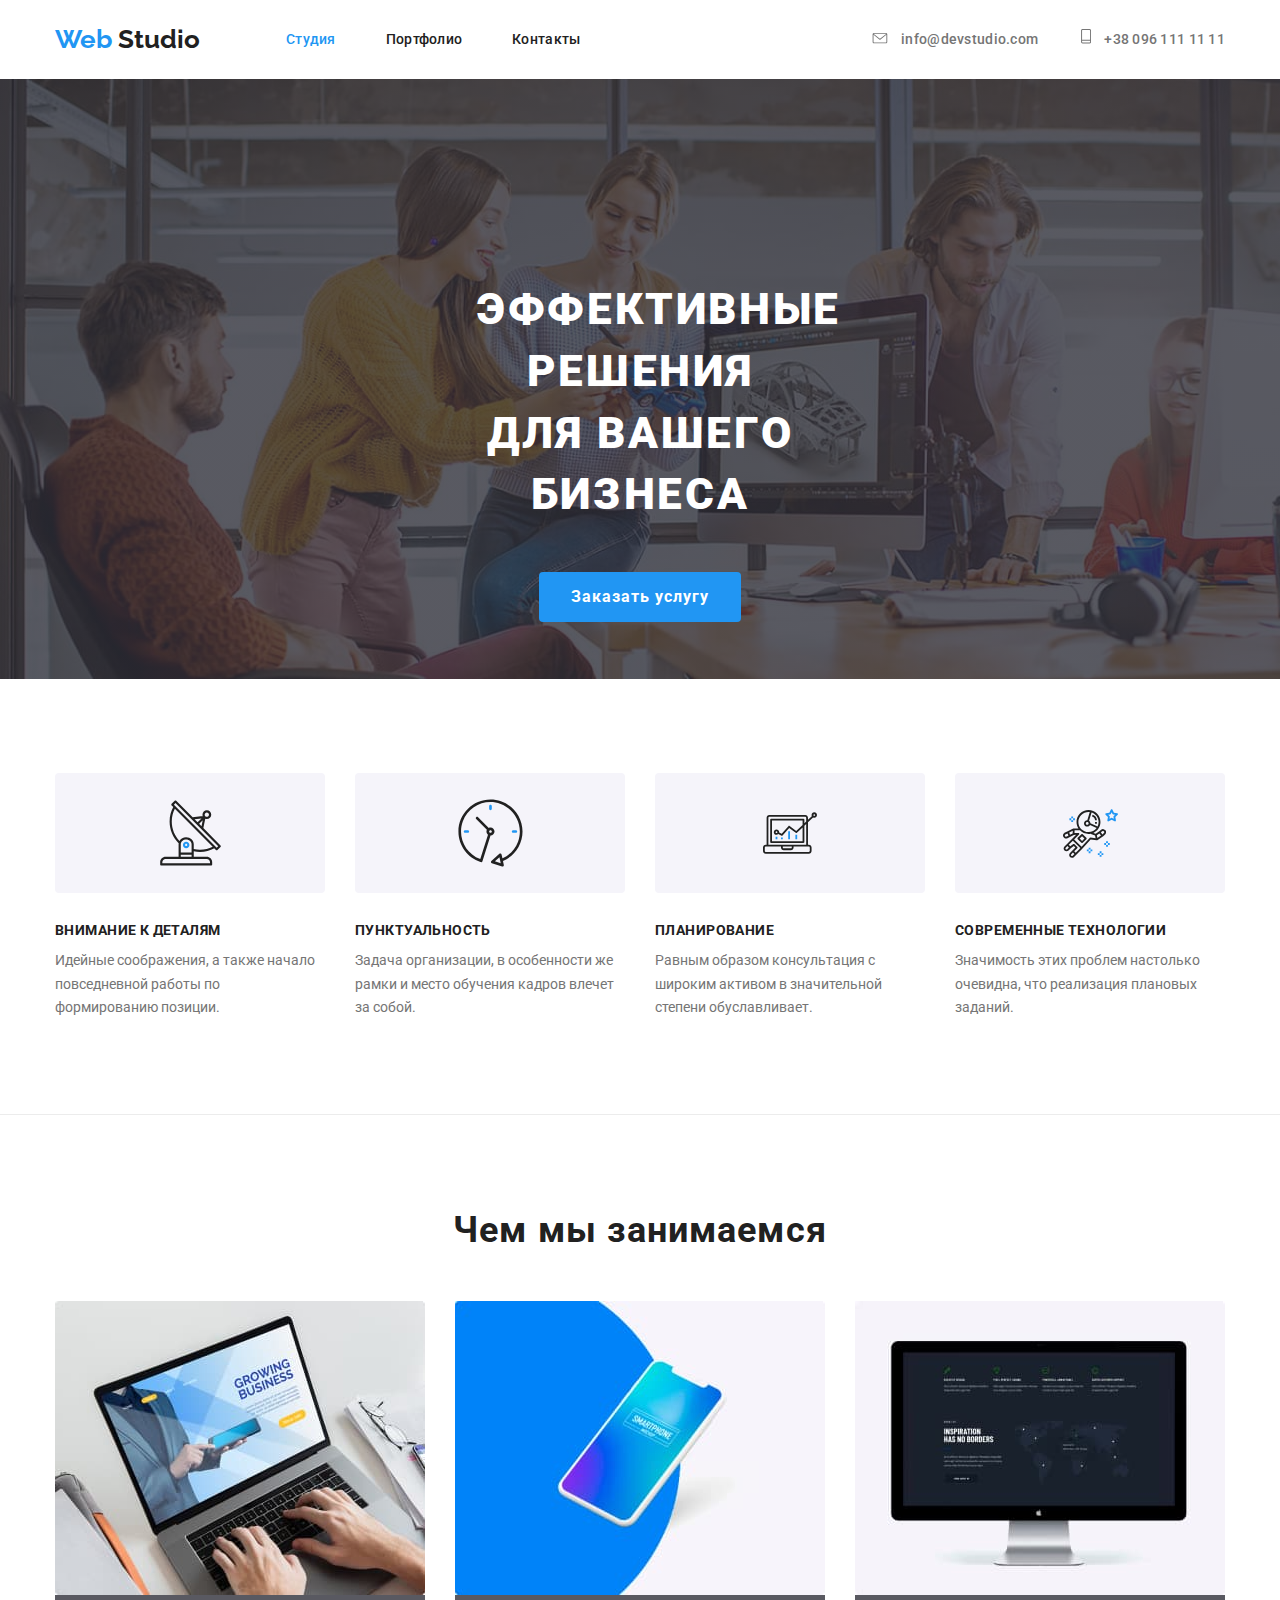
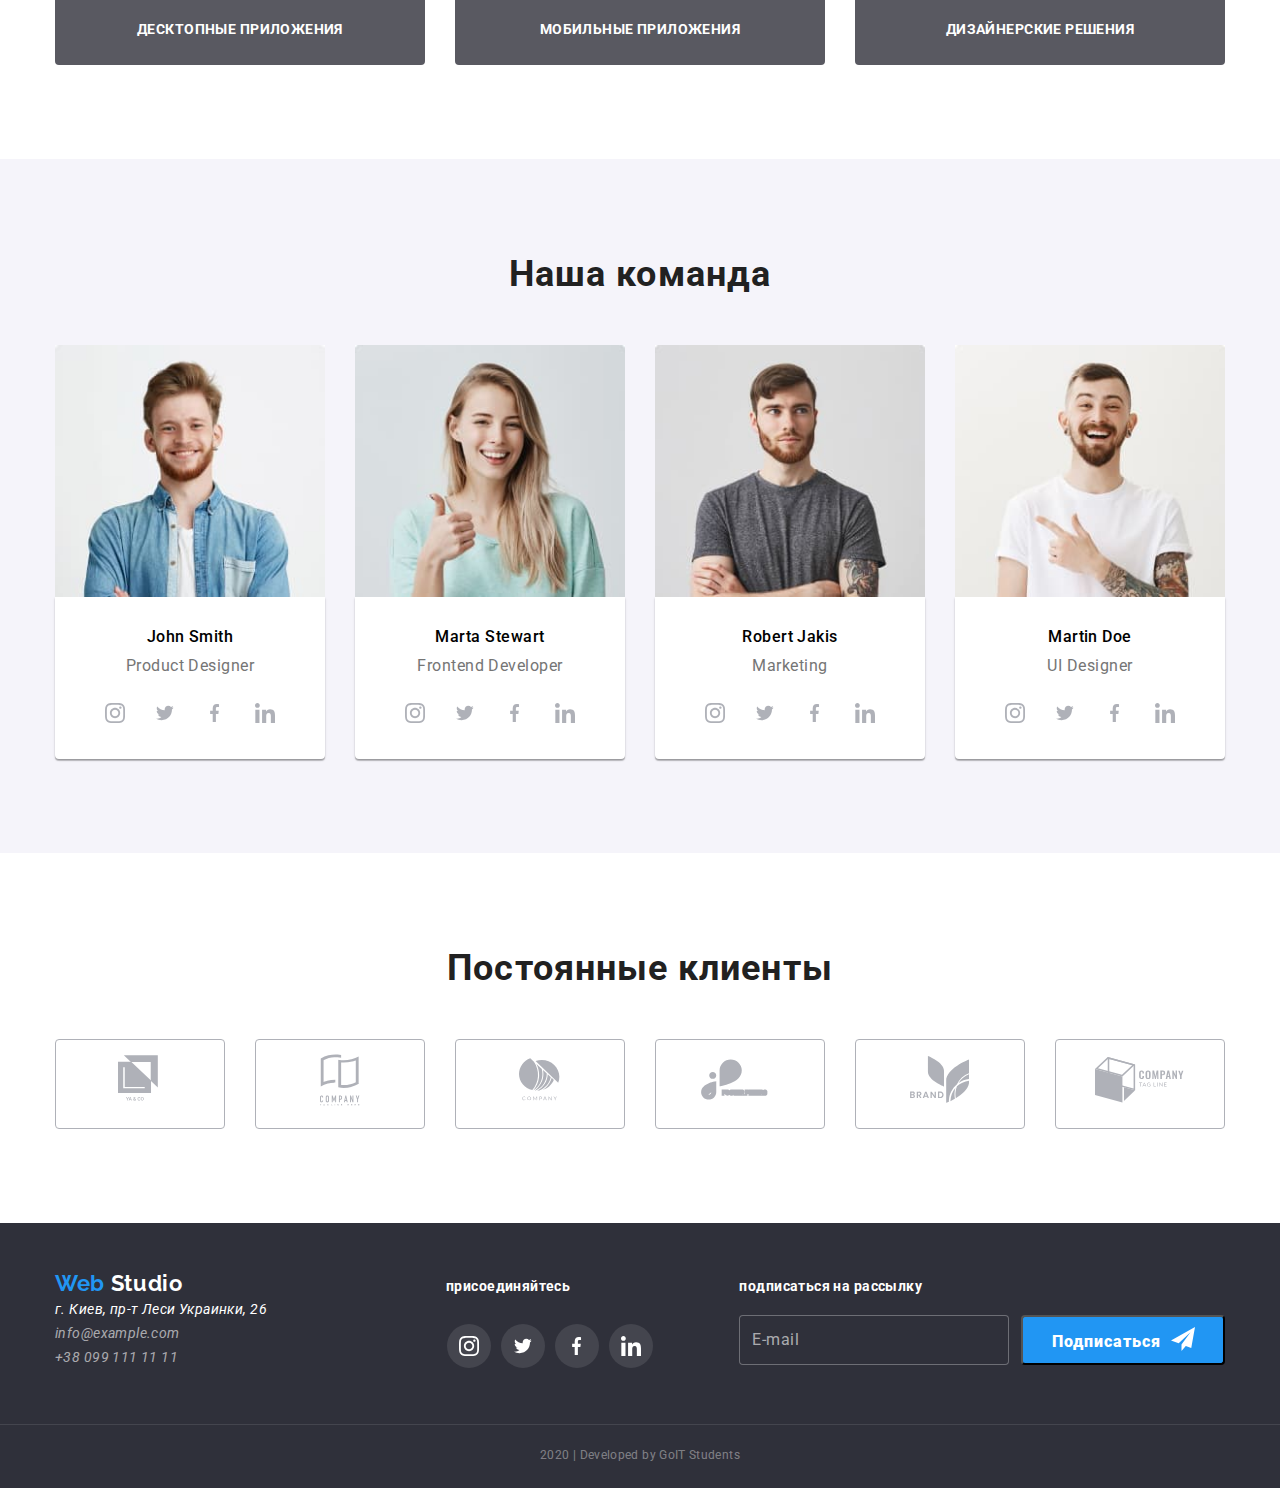
==== index.html @ e32086c5 "add-aria-lebel" ====
<!DOCTYPE html>
<html lang="ru">
  <head>
    <meta charset="UTF-8" />
    <meta name="viewport" content="width=device-width, initial-scale=1.0" />
    <title>Document</title>
    <link
      href="https://fonts.googleapis.com/css2?family=Raleway:wght@700&family=Roboto:wght@400;500;700;900&display=swap"
      rel="stylesheet"
    />
    <link
      rel="stylesheet"
      href="https://cdnjs.cloudflare.com/ajax/libs/modern-normalize/0.6.0/modern-normalize.min.css"
    />

    <link rel="stylesheet" href="./css/styles.css" />
  </head>

  <body>
    <header class="page-header">
      <div class="container header">
        <a class="logo" href="">Web <span class="top-studio">Studio</span></a>
        <nav>
          <ul class="site-nav">
            <li class="list item">
              <a class="link current" href="./index.html">Студия</a>
            </li>
            <li class="list item">
              <a class="link" href="./portfolio.html">Портфолио</a>
            </li>
            <li class="list item"><a class="link" href="">Контакты</a></li>
          </ul>
        </nav>

        <ul class="contact">
          <li class="list post">
            <svg class="icon-post color" aria-label="почта">
              <use href="./images/sprite.svg#icon-envelope"></use>
            </svg>
            <a class="link" href="mailto:info@devstudio.com"
              >info@devstudio.com</a
            >
          </li>
          <li class="list phone">
            <svg class="icon-phone color" aria-label="телефон">
              <use href="./images/sprite.svg#icon-phone"></use>
            </svg>
            <a class="link" href="tel:+380961111111">+38 096 111 11 11</a>
          </li>
        </ul>
      </div>
    </header>

    <main>
      <section class="hero">
        <div class="hero-box">
          <div class="content">
            <h1 class="hero-title">
              эффективные решения<br />
              для вашего бизнеса
            </h1>
            <a class="hero-link" href="">Заказать услугу</a>
          </div>
        </div>
      </section>

      <section class="section-detail">
        <div class="container">
          <ul class="detail">
            <li class="list item">
              <div class="box-detail">
                <svg class="icon-antena">
                  <use href="./images/sprite.svg#icon-antena"></use>
                </svg>
              </div>
              <h3 class="section-title">Внимание к деталям</h3>
              <p class="section-text">
                Идейные соображения, а также начало повседневной работы по
                формированию позиции.
              </p>
            </li>

            <li class="list item">
              <div class="box-detail">
                <svg class="icon-clock">
                  <use href="./images/sprite.svg#icon-clock"></use>
                </svg>
              </div>
              <h3 class="section-title">Пунктуальность</h3>
              <p class="section-text">
                Задача организации, в особенности же рамки и место обучения
                кадров влечет за собой.
              </p>
            </li>

            <li class="list item">
              <div class="box-detail">
                <svg class="icon-diagram">
                  <use href="./images/sprite.svg#icon-diagram"></use>
                </svg>
              </div>
              <h3 class="section-title">Планирование</h3>
              <p class="section-text">
                Равным образом консультация с широким активом в значительной
                степени обуславливает.
              </p>
            </li>

            <li class="list item">
              <div class="box-detail">
                <svg class="icon-astronaut">
                  <use href="./images/sprite.svg#icon-astronaut"></use>
                </svg>
              </div>
              <h3 class="section-title">Современные технологии</h3>
              <p class="section-text">
                Значимость этих проблем настолько очевидна, что реализация
                плановых заданий.
              </p>
            </li>
          </ul>
        </div>
      </section>

      <section class="section-work">
        <div class="container">
          <h2 class="section-title">Чем мы занимаемся</h2>
          <ul class="work">
            <li class="list item">
              <img src="./images/netbook.jpg" alt="ноутбук" width="370" />
              <a class="link" href=""> Десктопные приложения</a>
            </li>
            <li class="list item">
              <img src="./images/box.jpg" alt="смартфон" width="370" />
              <a class="link" href="">Мобильные приложения</a>
            </li>
            <li class="list item">
              <img src="./images/monitor.jpg" alt="монитор" width="370" />
              <a class="link" href="">Дизайнерские решения</a>
            </li>
          </ul>
        </div>
      </section>

      <section class="section-team">
        <div class="container">
          <h2 class="section-title">Наша команда</h2>
          <ul class="team">
            <li class="list item-name">
              <img src="./images/John.jpg" alt="john smith" width="270" />
              <div class="content">
                <h3 class="section-title-name">John Smith</h3>
                <p class="section-text">Product Designer</p>
                <ul class="team-social">
                  <li class="list">
                    <a class="link" href="">
                      <svg class="icon-instagram color" aria-label="инстаграм">
                        <use href="./images/sprite.svg#icon-instagram"></use>
                      </svg>
                    </a>
                  </li>
                  <li class="list">
                    <a class="link" href="">
                      <svg class="icon-twitter color" aria-label="твитер">
                        <use href="./images/sprite.svg#icon-twitter"></use>
                      </svg>
                    </a>
                  </li>
                  <li class="list">
                    <a class="link" href="">
                      <svg class="icon-facebook color" aria-label="фейсбук">
                        <use href="./images/sprite.svg#icon-facebook"></use>
                      </svg>
                    </a>
                  </li>
                  <li class="list">
                    <a class="link" href="">
                      <svg class="icon-linkedin color" aria-label="линкедин">
                        <use href="./images/sprite.svg#icon-linkedin"></use>
                      </svg>
                    </a>
                  </li>
                </ul>
              </div>
            </li>

            <li class="list item-name">
              <img src="./images/Marta.jpg" alt="Marta Stewart" width="270" />
              <div class="content">
                <h3 class="section-title-name">Marta Stewart</h3>
                <p class="section-text">Frontend Developer</p>
                <ul class="team-social">
                  <li class="list item">
                    <a class="link" href="">
                      <svg class="icon-instagram color" aria-label="инстаграм">
                        <use href="./images/sprite.svg#icon-instagram"></use>
                      </svg>
                    </a>
                  </li>
                  <li class="list item">
                    <a class="link" href="">
                      <svg class="icon-twitter color" aria-label="твитер">
                        <use href="./images/sprite.svg#icon-twitter"></use>
                      </svg>
                    </a>
                  </li>
                  <li class="list item">
                    <a class="link" href="">
                      <svg class="icon-facebook color" aria-label="фейсбук">
                        <use href="./images/sprite.svg#icon-facebook"></use>
                      </svg>
                    </a>
                  </li>
                  <li class="list item">
                    <a class="link" href="">
                      <svg class="icon-linkedin color" aria-label="линкедин">
                        <use href="./images/sprite.svg#icon-linkedin"></use>
                      </svg>
                    </a>
                  </li>
                </ul>
              </div>
            </li>

            <li class="list item-name">
              <img src="./images/Robert.jpg" alt="Robert Jakis" width="270" />
              <div class="content">
                <h3 class="section-title-name">Robert Jakis</h3>
                <p class="section-text">Marketing</p>
                <ul class="team-social">
                  <li class="list">
                    <a class="link" href="">
                      <svg class="icon-instagram color" aria-label="инстаграм">
                        <use href="./images/sprite.svg#icon-instagram"></use>
                      </svg>
                    </a>
                  </li>
                  <li class="list">
                    <a class="link" href="">
                      <svg class="icon-twitter color" aria-label="твитер">
                        <use href="./images/sprite.svg#icon-twitter"></use>
                      </svg>
                    </a>
                  </li>
                  <li class="list">
                    <a class="link" href="">
                      <svg class="icon-facebook color" aria-label="фейсбук">
                        <use href="./images/sprite.svg#icon-facebook"></use>
                      </svg>
                    </a>
                  </li>
                  <li class="list">
                    <a class="link" href="">
                      <svg class="icon-linkedin color" aria-label="линкедин">
                        <use href="./images/sprite.svg#icon-linkedin"></use>
                      </svg>
                    </a>
                  </li>
                </ul>
              </div>
            </li>

            <li class="list item-name">
              <img src="./images/Martin.jpg" alt="Martin Doe" width="270" />
              <div class="content">
                <h3 class="section-title-name">Martin Doe</h3>
                <p class="section-text">UI Designer</p>
                <ul class="team-social">
                  <li class="list">
                    <a class="link" href="">
                      <svg class="icon-instagram color" aria-label="инстаграм">
                        <use href="./images/sprite.svg#icon-instagram"></use>
                      </svg>
                    </a>
                  </li>
                  <li class="list">
                    <a class="link" href="">
                      <svg class="icon-twitter color" aria-label="твитер">
                        <use href="./images/sprite.svg#icon-twitter"></use>
                      </svg>
                    </a>
                  </li>
                  <li class="list">
                    <a class="link" href="">
                      <svg class="icon-facebook color" aria-label="фейсбук">
                        <use href="./images/sprite.svg#icon-facebook"></use>
                      </svg>
                    </a>
                  </li>
                  <li class="list">
                    <a class="link" href="">
                      <svg class="icon-linkedin color" aria-label="линкедин">
                        <use href="./images/sprite.svg#icon-linkedin"></use>
                      </svg>
                    </a>
                  </li>
                </ul>
              </div>
            </li>
          </ul>
        </div>
      </section>

      <section class="section-customers">
        <div class="container">
          <h2 class="section-title">Постоянные клиенты</h2>
          <ul class="customers">
            <li class="list element">
              <a class="logotype" href="">
                <svg class="icon-logo-1 color">
                  <use href="./images/sprite.svg#icon-logo-1"></use>
                </svg>
              </a>
            </li>

            <li class="list element">
              <a class="logotype" href="">
                <svg class="icon-logo-2 color">
                  <use href="./images/sprite.svg#icon-logo-2"></use>
                </svg>
              </a>
            </li>

            <li class="list element">
              <a class="logotype" href="">
                <svg class="icon-logo-3 color">
                  <use href="./images/sprite.svg#icon-logo-3"></use>
                </svg>
              </a>
            </li>
            <li class="list element">
              <a class="logotype" href="">
                <svg class="icon-logo-4 color">
                  <use href="./images/sprite.svg#icon-logo-4"></use>
                </svg>
              </a>
            </li>
            <li class="list element">
              <a class="logotype" href="">
                <svg class="icon-logo-5 color">
                  <use href="./images/sprite.svg#icon-logo-5"></use>
                </svg>
              </a>
            </li>
            <li class="list element">
              <a class="logotype" href="">
                <svg class="icon-logo-6 color">
                  <use href="./images/sprite.svg#icon-logo-6"></use>
                </svg>
              </a>
            </li>
          </ul>
        </div>
      </section>
    </main>

    <footer class="page-footer">
      <div class="container foot">
        <div class="box left">
          <a class="logo" href=""
            >Web <span class="bottom-studio">Studio</span></a
          >
          <address class="home">
            г. Киев, пр-т Леси Украинки, 26 <br />
            <a class="link" href="mailto:info@devstudio.com"
              >info@example.com</a
            >
            <br />
            <a class="link" href="tel:+380961111111">+38 099 111 11 11</a>
          </address>
        </div>

        <div class="box center">
          <b class="text">присоединяйтесь</b>
          <ul class="foot-seti">
            <li class="list">
              <a class="link" href="">
                <svg class="icon-instagram" aria-label="инстаграм">
                  <use href="./images/sprite.svg#icon-instagram"></use>
                </svg>
              </a>
            </li>
            <li class="list">
              <a class="link" href="">
                <svg class="icon-twitter" aria-label="твитер">
                  <use href="./images/sprite.svg#icon-twitter"></use>
                </svg>
              </a>
            </li>
            <li class="list">
              <a class="link" href="">
                <svg class="icon-facebook" aria-label="фейсбук">
                  <use href="./images/sprite.svg#icon-facebook"></use>
                </svg>
              </a>
            </li>
            <li class="list">
              <a class="link" href="">
                <svg class="icon-linkedin" aria-label="линкедин">
                  <use href="./images/sprite.svg#icon-linkedin"></use>
                </svg>
              </a>
            </li>
          </ul>
        </div>

        <div class="box right">
          <b class="text">подписаться на рассылку</b>
          <ul class="registr">
            <li class="list element">
              <button class="button-primary item" type="button">E-mail</button>
            </li>
            <li class="list element">
              <button class="button-secondary item" type="button">
                Подписаться
                <svg class="icon-iconsend" aria-label="сообщение">
                  <use href="./images/sprite.svg#icon-iconsend"></use>
                </svg>
              </button>
            </li>
          </ul>
        </div>
      </div>
      <p class="copyright">2020 | Developed by GoIT Students</p>
    </footer>
  </body>
</html>
---- css/styles.css ----
:root {
  --primary-text-coor: #757575;
  --title-text-color: #212121;
  --acent-color: #2196f3;
  --background-first: #ffffff;
  --background-second: #f5f4fa;
  --primary-white-color: #fff;
  --primary-footer-color: #2f303a;
  --primary-social-color: #afb1b8;
}

body {
  font-family: "Roboto", sans-serif;
  font-size: 14px;
  line-height: 1.7;
  background-color: var(--background-first);
}

h1,
h2,
h3,
h4,
h5,
h6,
p {
  margin-top: 0;
  margin-bottom: 0;
}

ul {
  margin-top: 0;
  margin-bottom: 0;
}

.list {
  padding: 0;
  margin: 0;
  list-style: none;
}

.link {
  margin: 0;
  text-decoration: none;
}

img {
  display: block;
  max-width: 100%;
  height: auto;
}

.container {
  width: 1200px;
  padding-left: 15px;
  padding-right: 15px;
  margin-left: auto;
  margin-right: auto;
}

.visually-hidden {
  position: absolute;
  width: 1px;
  height: 1px;
  margin: -1px;
  border: 0;
  padding: 0;
  clip: rect(0 0 0 0);
  overflow: hidden;
}

/* цвета для title и text */

.section-title {
  color: var(--title-text-color);
}

.section-text {
  color: var(--primary-text-coor);
}

/* оформление header */

.header {
  display: flex;
  align-items: center;
}

/* лого */

.page-header {
  background-color: var(--primary-white-color);
}
.logo {
  color: var(--acent-color);
}

.top-studio {
  color: var(--title-text-color);
}

.bottom-studio {
  color: var(--primary-white-color);
}

.logo,
.top-studio {
  font-family: "Raleway", sans-serif;
  font-weight: 700;
  font-size: 26px;
  line-height: 1.2;
  text-decoration: none;
}

/* навигация header  */

.site-nav {
  display: flex;
  margin-left: 86px;
  padding-left: 0;
}

.site-nav .item + .item {
  margin-left: 50px;
}

.site-nav .link {
  display: block;
  padding-top: 32px;
  padding-bottom: 32px;

  font-weight: 500;
  font-size: 14px;
  line-height: 1.1;
  letter-spacing: 0.02em;
  color: var(--title-text-color);
}

.site-nav .link:hover,
.site-nav .link:focus {
  color: var(--acent-color);
}

.site-nav .link.current {
  color: var(--acent-color);
}

/* контакты header */

.page-header .contact {
  display: inline-flex;
  margin-left: auto;
  padding-left: 0;
}

.contact .list + .list {
  margin-left: 30px;
}

.contact .list::before {
  content: "";
  display: inline-block;
  margin-right: 10px;
  background-repeat: no-repeat;
  background-size: contain;
}

.contact .color {
  fill: #757575;
}

.contact .color:hover,
.contact .color:focus {
  fill: var(--acent-color);
}

.icon-post {
  width: 16px;
  height: 11px;
  margin-right: 10px;
}

.icon-phone {
  width: 10px;
  height: 15px;
  margin-right: 10px;
}

.contact .link {
  font-weight: 500;
  font-size: 14px;
  line-height: 1.1;
  letter-spacing: 0.02em;
  color: var(--primary-text-coor);
}

.page-header .contact .link:hover,
.page-header .contact .link:focus {
  color: var(--acent-color);
}

/* СТУДИЯ */

/*  HERO  */
.hero {
  text-align: center;
}

.hero-box {
  display: block;
  max-width: 1600px;
  height: 600px;
  margin-left: auto;
  margin-right: auto;
  background-color: #474858;
  background-image: linear-gradient(
      rgba(47, 48, 58, 0.8),
      rgba(47, 48, 58, 0.8)
    ),
    url(../images/Hero.jpg);
}

.hero-box > .content {
  padding-top: 200px;
  padding-right: 477px;
  padding-bottom: 200px;
  padding-left: 477px;
}

.hero .hero-title {
  margin-bottom: 46px;

  font-weight: 900;
  font-size: 44px;
  line-height: 1.4;
  text-align: center;
  letter-spacing: 0.06em;
  text-transform: uppercase;
  color: var(--primary-white-color);
}

.hero .hero-link {
  display: inline-block;
  padding: 10px 32px;

  font-weight: 700;
  font-size: 16px;
  line-height: 1.9;
  letter-spacing: 0.06em;
  text-decoration: none;
  border-radius: 4px;

  color: var(--primary-white-color);
  background-color: var(--acent-color);
}

/* секция детали */

.section-detail {
  padding-top: 94px;
  padding-bottom: 94px;
  background-color: var(--background-first);
}

.detail {
  display: flex;
  padding-left: 0;
  align-items: center;
}

.detail > .item {
  display: block;
  width: calc((100% - 90px) / 4);
}

.detail .item + .item {
  margin-left: 30px;
}

.box-detail {
  display: flex;
  align-items: center;
  justify-content: center;
  margin-bottom: 30px;
  height: 120px;
  background-color: var(--background-second);
  border-radius: 4px;
}

.icon-antena {
  width: 65px;
  height: 70px;
}

.icon-clock {
  width: 67px;
  height: 70px;
}

.icon-diagram {
  width: 70px;
  height: 54px;
}

.icon-astronaut {
  width: 55px;
  height: 61px;
}

.section-detail .section-title {
  margin-top: 0;
  margin-bottom: 10px;

  font-weight: 700;
  font-size: 14px;
  line-height: 1.1;
  letter-spacing: 0.03em;
  text-transform: uppercase;
}

/* секция чем мы занимаемся */

.section-work {
  padding-top: 94px;
  padding-bottom: 94px;
  background-color: var(--background-first);
  border-top: 1px solid #ececec;
}

.section-work .section-title {
  margin-bottom: 50px;

  font-weight: 700;
  font-size: 36px;
  line-height: 1.17;
  text-align: center;
  letter-spacing: 0.03em;
}

.work {
  display: flex;
  padding-left: 0;
}

.work > .item {
  width: calc((100% - 60px) / 3);
}

.work .item + .item {
  margin-left: 30px;
}

.section-work .link {
  display: block;
  padding-top: 27px;
  padding-bottom: 27px;

  font-weight: 700;
  font-size: 14px;
  line-height: 1.1;
  text-align: center;
  letter-spacing: 0.03em;
  text-transform: uppercase;
  background-color: rgba(47, 48, 58, 0.8);
  border-bottom-right-radius: 4px;
  border-bottom-left-radius: 4px;
  color: var(--primary-white-color);
}

/* секция наша команда */

.section-team {
  padding-top: 94px;
  padding-bottom: 94px;
  background-color: var(--background-second);
}

.section-team .section-title {
  margin-bottom: 50px;

  font-weight: 700;
  font-size: 36px;
  line-height: 1.17;
  text-align: center;
  letter-spacing: 0.03em;
}

.team {
  display: flex;
  padding-left: 0;
}

.team .item-name {
  display: block;
  width: calc((100% - 90px) / 4);
}

.item-name + .item-name {
  margin-left: 30px;
}

.item-name .content {
  padding-top: 30px;
  padding-right: 32px;
  padding-bottom: 24px;
  padding-left: 32px;
  border-bottom-right-radius: 4px;
  border-bottom-left-radius: 4px;

  background-color: var(--background-first);
  box-shadow: 0px 2px 1px rgba(0, 0, 0, 0.2), 0px 1px 1px rgba(0, 0, 0, 0.14),
    0px 1px 3px rgba(0, 0, 0, 0.12);
}

.section-team .section-title-name {
  margin-bottom: 10px;

  font-weight: 500;
  font-size: 16px;
  line-height: 1.2;
  text-align: center;
  letter-spacing: 0.03em;
}

.section-team .section-text {
  margin-bottom: 15px;

  font-size: 16px;
  line-height: 1.19;
  text-align: center;
  letter-spacing: 0.03em;
}
/* соцсети */

.team-social {
  display: flex;
  justify-content: space-evenly;
  padding-left: 0;
}

.team-social .color {
  fill: var(--primary-social-color);
}

.team .link {
  display: flex;
  justify-content: center;
  align-items: center;
  width: 44px;
  height: 44px;
  border-radius: 50%;
  color: var(--primary-social-color);
}

.team-social .color:hover,
.team-social .color:focus {
  fill: var(--background-first);
}

.team-social .link:hover,
.team-social .link:focus {
  background-color: var(--acent-color);
}

/* секция постоянные клиенты */

.section-customers {
  padding-top: 94px;
  padding-bottom: 94px;
}

.section-customers .section-title {
  margin-bottom: 50px;

  font-weight: 700;
  font-size: 36px;
  line-height: 1.17;
  text-align: center;
  letter-spacing: 0.03em;
}

.customers {
  display: flex;
  padding-left: 0;
}

.customers > .element {
  width: calc((100% - 150px) / 6);
  display: flex;
  height: 90px;
  justify-content: center;
  align-items: center;
  border: 1px solid #afb1b8;
  border-radius: 4px;
}

.customers > .element:hover,
.customers > .element:focus {
  border: 1px solid var(--acent-color);
}

.customers .element + .element {
  margin-left: 30px;
}

.logotype {
  display: block;
}

.logotype .color {
  fill: #afb1b8;
}

.logotype .color:hover,
.logotype .color:focus {
  fill: var(--acent-color);
}

.icon-logo-1 {
  width: 44px;
  height: 49px;
  fill: #afb1b8;
}

.icon-logo-2 {
  width: 40px;
  height: 52px;
}

.icon-logo-3 {
  width: 41px;
  height: 43px;
}

.icon-logo-4 {
  width: 80px;
  height: 42px;
}

.icon-logo-5 {
  width: 59px;
  height: 47px;
}

.icon-logo-6 {
  width: 89px;
  height: 46px;
}

/* -----  футер  ------ */

/*  футер  логотип */

footer {
  background-color: var(--primary-footer-color);
}

.foot {
  display: flex;
}

.foot .left {
  margin-right: 179px;
  padding-top: 48px;
}

.foot .center {
  padding-top: 56px;
  padding-bottom: 56px;
}

.foot .right {
  margin-left: auto;
  padding-top: 56px;
}

.page-footer .logo {
  margin-bottom: 10px;

  font-weight: 700;
  font-size: 22px;
  line-height: 1.18;
  letter-spacing: 0.03em;
}

.page-footer .home {
  font-size: 14px;
  line-height: 1.7;
  letter-spacing: 0.03em;
  color: var(--primary-white-color);
}

.page-footer .link {
  margin-top: 9px;

  font-size: 14px;
  line-height: 1.7;
  letter-spacing: 0.03em;
  color: rgba(255, 255, 255, 0.6);
}

.page-footer .text {
  display: block;
  margin-bottom: 21px;

  font-weight: 700;
  font-size: 14px;
  line-height: 1.1;
  letter-spacing: 0.03em;
  color: var(--primary-white-color);
}

/*     футер соцсети  */

.box .foot-seti {
  width: 207px;
}

.foot-seti {
  display: flex;
  justify-content: center;
  align-items: center;
  padding-left: 0;
}

.foot-seti .list + .list {
  display: block;
  margin-left: 10px;
}

.foot-seti > .list {
  display: flex;
}

.foot-seti .link {
  display: flex;
  justify-content: center;
  align-items: center;
  width: 44px;
  height: 44px;
  border-radius: 50%;
  background-color: rgba(255, 255, 255, 0.1);
}

.foot-seti .link:hover,
.foot-seti .link:focus {
  background-color: var(--acent-color);
}

.icon-instagram {
  width: 20px;
  height: 20px;
  fill: var(--background-first);
}

.icon-twitter {
  width: 20px;
  height: 16px;
  fill: var(--background-first);
}

.icon-facebook {
  width: 10px;
  height: 20px;
  fill: var(--background-first);
}

.icon-linkedin {
  width: 20px;
  height: 20px;
  fill: var(--background-first);
}

.copyright {
  padding-top: 18px;
  padding-bottom: 21px;
  font-size: 12px;
  line-height: 2;
  text-align: center;
  letter-spacing: 0.03em;
  color: rgba(255, 255, 255, 0.4);
  border-top: 1px solid rgba(255, 255, 255, 0.1);
}

/* футер  button  */

.registr {
  display: flex;
  padding-left: 0;
}

.registr .element + .element {
  margin-left: 12px;
}

.button-primary {
  display: flex;
  padding-top: 18px;
  padding-right: 58px;
  padding-bottom: 18px;
  padding-left: 12px;
  border: 1px solid rgba(255, 255, 255, 0.3);
  border-radius: 4px;

  min-width: 270px;
  height: 50px;
  font-size: 16px;
  line-height: 1.9;
  align-items: center;
  letter-spacing: 0.03em;
  color: rgba(255, 255, 255, 0.6);
  background-color: var(--primary-footer-color);
}

.button-secondary {
  display: flex;
  padding-top: 10px;
  padding-right: 28px;
  padding-bottom: 10px;
  padding-left: 29px;
  height: 50px;

  font-weight: 900;
  font-size: 16px;
  line-height: 1.9;
  text-align: center;
  border-radius: 4px;
  letter-spacing: 0.06em;
  color: var(--primary-white-color);
  background-color: var(--acent-color);
}

.icon-iconsend {
  width: 24px;
  height: 24px;
  margin-left: 10px;
  fill: var(--background-first);
}

/*   портфолио  фильтр */

.section-portfolio {
  padding-top: 94px;
  padding-bottom: 94px;
  background-color: var(--background-first);
  border-top: 1px solid #ececec;
}

.filter-work {
  display: flex;
  justify-content: center;
  padding-left: 0;
  margin-bottom: 50px;
}

.filter-work .item + .item {
  margin-left: 8px;
}

.section-portfolio .filter {
  padding: 6px 22px;

  font-weight: 500;
  font-size: 16px;
  line-height: 1.6;
  letter-spacing: 0.03em;
  border-radius: 4px;
  background-color: var(--background-second);
  color: var(--title-text-color);
}

.section-portfolio .filter:hover,
.section-portfolio .filter:focus {
  background-color: var(--acent-color);
  color: var(--primary-white-color);
}

/* портфолио  карточки */

.cart {
  display: flex;
  flex-wrap: wrap;
  padding-left: 0;
}

.cart > .element {
  display: block;
  width: calc((100% - 60px) / 3);
  margin-right: 30px;
  margin-bottom: 30px;
  border-top-left-radius: 5px;
  border-top-right-radius: 5px;
  overflow: hidden;
}

.cart .link {
  display: block;
}

.cart .content {
  padding-top: 20px;
  padding-right: 24px;
  padding-bottom: 20px;
  padding-left: 24px;
  border-bottom: 1px solid #eeeeee;
  border-right: 1px solid #eeeeee;
  border-left: 1px solid #eeeeee;
  border-bottom-left-radius: 5px;
  border-bottom-right-radius: 5px;
}

.cart .element:nth-child(3n) {
  margin-right: 0;
}

.cart .element:nth-last-child(-n + 3) {
  margin-bottom: 0;
}

.section-portfolio .section-title {
  font-weight: 700;
  font-size: 18px;
  line-height: 2;
  letter-spacing: 0.06em;
}

.section-portfolio .section-text {
  font-size: 16px;
  line-height: 1.9;
  letter-spacing: 0.03em;
}

.section-portfolio .text {
  display: none;
  font-size: 18px;
  line-height: 1.6;
  letter-spacing: 0.03em;

  color: var(--primary-white-color);
}
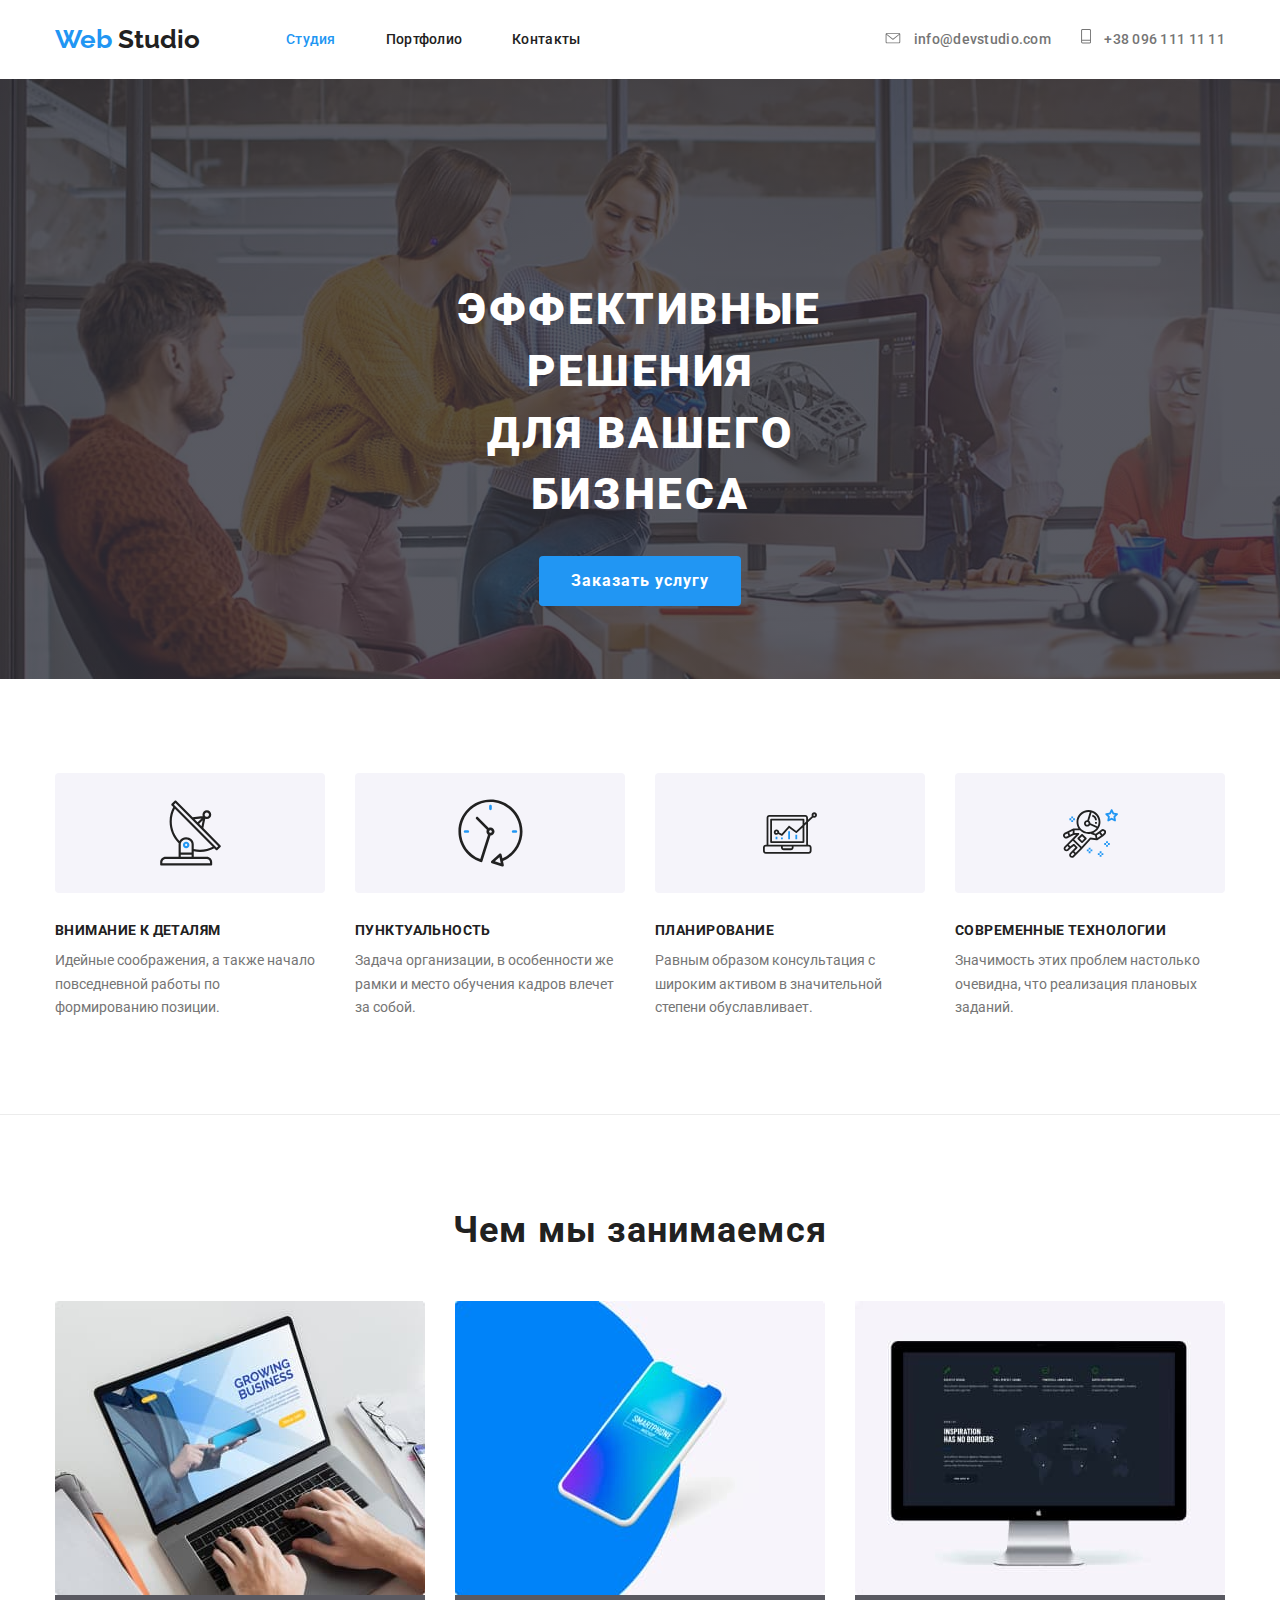
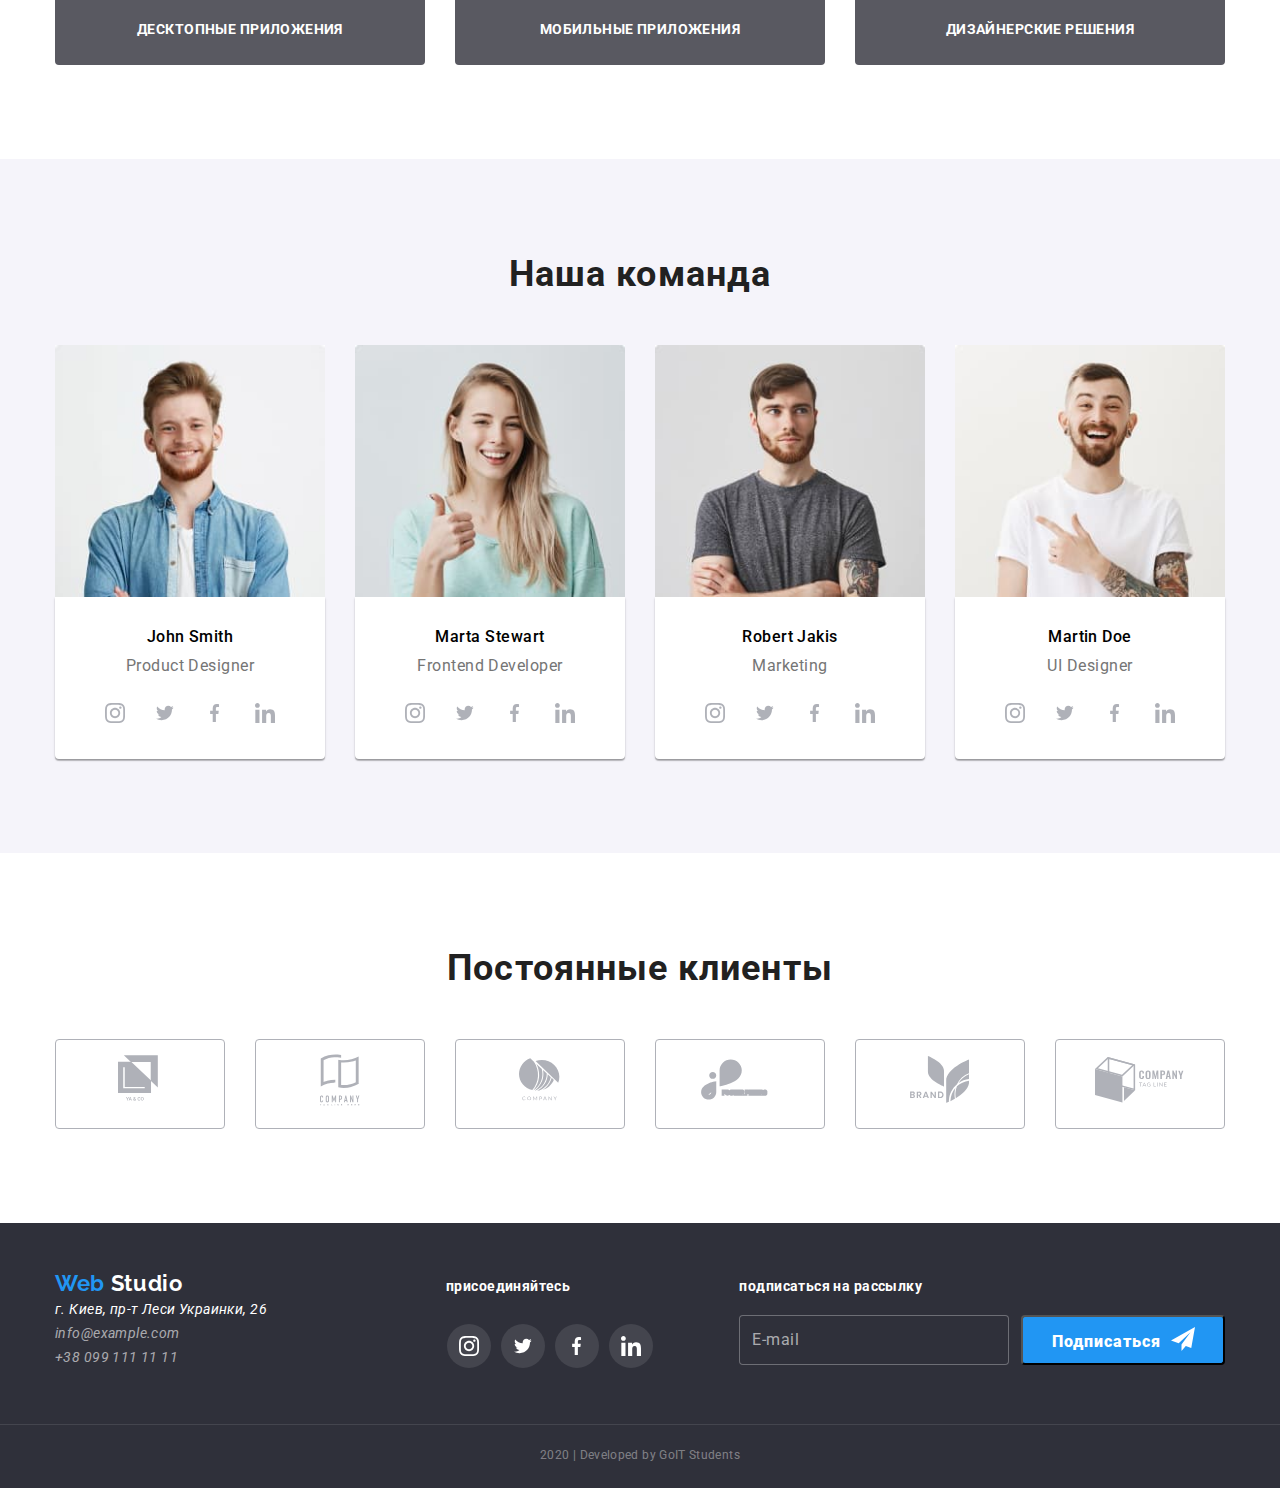
==== commit cbed1e7b: "hero-ok" ====
--- a/index.html
+++ b/index.html
@@ -34,18 +34,20 @@
 
         <ul class="contact">
           <li class="list post">
-            <svg class="icon-post color" aria-label="почта">
-              <use href="./images/sprite.svg#icon-envelope"></use>
-            </svg>
-            <a class="link" href="mailto:info@devstudio.com"
-              >info@devstudio.com</a
+            <a class="link" href="mailto:info@devstudio.com">
+              <svg class="icon-post color" aria-label="почта">
+                <use href="./images/sprite.svg#icon-envelope"></use>
+              </svg>
+              info@devstudio.com</a
             >
           </li>
           <li class="list phone">
-            <svg class="icon-phone color" aria-label="телефон">
-              <use href="./images/sprite.svg#icon-phone"></use>
-            </svg>
-            <a class="link" href="tel:+380961111111">+38 096 111 11 11</a>
+            <a class="link" href="tel:+380961111111">
+              <svg class="icon-phone color" aria-label="телефон">
+                <use href="./images/sprite.svg#icon-phone"></use>
+              </svg>
+              +38 096 111 11 11</a
+            >
           </li>
         </ul>
       </div>
@@ -53,15 +55,11 @@
 
     <main>
       <section class="hero">
-        <div class="hero-box">
-          <div class="content">
-            <h1 class="hero-title">
-              эффективные решения<br />
-              для вашего бизнеса
-            </h1>
-            <a class="hero-link" href="">Заказать услугу</a>
-          </div>
-        </div>
+        <h1 class="hero-title">
+          эффективные решения<br />
+          для вашего бизнеса
+        </h1>
+        <a class="hero-link" href="">Заказать услугу</a>
       </section>
 
       <section class="section-detail">
@@ -69,7 +67,7 @@
           <ul class="detail">
             <li class="list item">
               <div class="box-detail">
-                <svg class="icon-antena">
+                <svg class="icon-antena" aria-label="антена">
                   <use href="./images/sprite.svg#icon-antena"></use>
                 </svg>
               </div>
@@ -82,7 +80,7 @@
 
             <li class="list item">
               <div class="box-detail">
-                <svg class="icon-clock">
+                <svg class="icon-clock" aria-label="часы">
                   <use href="./images/sprite.svg#icon-clock"></use>
                 </svg>
               </div>
@@ -95,7 +93,7 @@
 
             <li class="list item">
               <div class="box-detail">
-                <svg class="icon-diagram">
+                <svg class="icon-diagram" aria-label="диаграмма">
                   <use href="./images/sprite.svg#icon-diagram"></use>
                 </svg>
               </div>
@@ -108,7 +106,7 @@
 
             <li class="list item">
               <div class="box-detail">
-                <svg class="icon-astronaut">
+                <svg class="icon-astronaut" aria-label="астронавт">
                   <use href="./images/sprite.svg#icon-astronaut"></use>
                 </svg>
               </div>
@@ -307,7 +305,7 @@
           <ul class="customers">
             <li class="list element">
               <a class="logotype" href="">
-                <svg class="icon-logo-1 color">
+                <svg class="icon-logo-1 color" aria-label="кампания">
                   <use href="./images/sprite.svg#icon-logo-1"></use>
                 </svg>
               </a>
@@ -315,7 +313,7 @@
 
             <li class="list element">
               <a class="logotype" href="">
-                <svg class="icon-logo-2 color">
+                <svg class="icon-logo-2 color" aria-label="кампания">
                   <use href="./images/sprite.svg#icon-logo-2"></use>
                 </svg>
               </a>
@@ -323,28 +321,28 @@
 
             <li class="list element">
               <a class="logotype" href="">
-                <svg class="icon-logo-3 color">
+                <svg class="icon-logo-3 color" aria-label="кампания">
                   <use href="./images/sprite.svg#icon-logo-3"></use>
                 </svg>
               </a>
             </li>
             <li class="list element">
               <a class="logotype" href="">
-                <svg class="icon-logo-4 color">
+                <svg class="icon-logo-4 color" aria-label="кампания">
                   <use href="./images/sprite.svg#icon-logo-4"></use>
                 </svg>
               </a>
             </li>
             <li class="list element">
               <a class="logotype" href="">
-                <svg class="icon-logo-5 color">
+                <svg class="icon-logo-5 color" aria-label="кампания">
                   <use href="./images/sprite.svg#icon-logo-5"></use>
                 </svg>
               </a>
             </li>
             <li class="list element">
               <a class="logotype" href="">
-                <svg class="icon-logo-6 color">
+                <svg class="icon-logo-6 color" aria-label="кампания">
                   <use href="./images/sprite.svg#icon-logo-6"></use>
                 </svg>
               </a>
--- a/css/styles.css
+++ b/css/styles.css
@@ -156,21 +156,8 @@
   margin-left: 30px;
 }
 
-.contact .list::before {
-  content: "";
-  display: inline-block;
-  margin-right: 10px;
-  background-repeat: no-repeat;
-  background-size: contain;
-}
-
 .contact .color {
   fill: #757575;
-}
-
-.contact .color:hover,
-.contact .color:focus {
-  fill: var(--acent-color);
 }
 
 .icon-post {
@@ -198,14 +185,20 @@
   color: var(--acent-color);
 }
 
+.contact .color:hover,
+.contact .color:focus {
+  fill: var(--acent-color);
+}
+
 /* СТУДИЯ */
 
 /*  HERO  */
 .hero {
-  text-align: center;
-}
-
-.hero-box {
+  padding-top: 200px;
+  padding-right: 452px;
+  padding-bottom: 200px;
+  padding-left: 452px;
+  text-align: center;
   display: block;
   max-width: 1600px;
   height: 600px;
@@ -219,15 +212,8 @@
     url(../images/Hero.jpg);
 }
 
-.hero-box > .content {
-  padding-top: 200px;
-  padding-right: 477px;
-  padding-bottom: 200px;
-  padding-left: 477px;
-}
-
 .hero .hero-title {
-  margin-bottom: 46px;
+  margin-bottom: 30px;
 
   font-weight: 900;
   font-size: 44px;
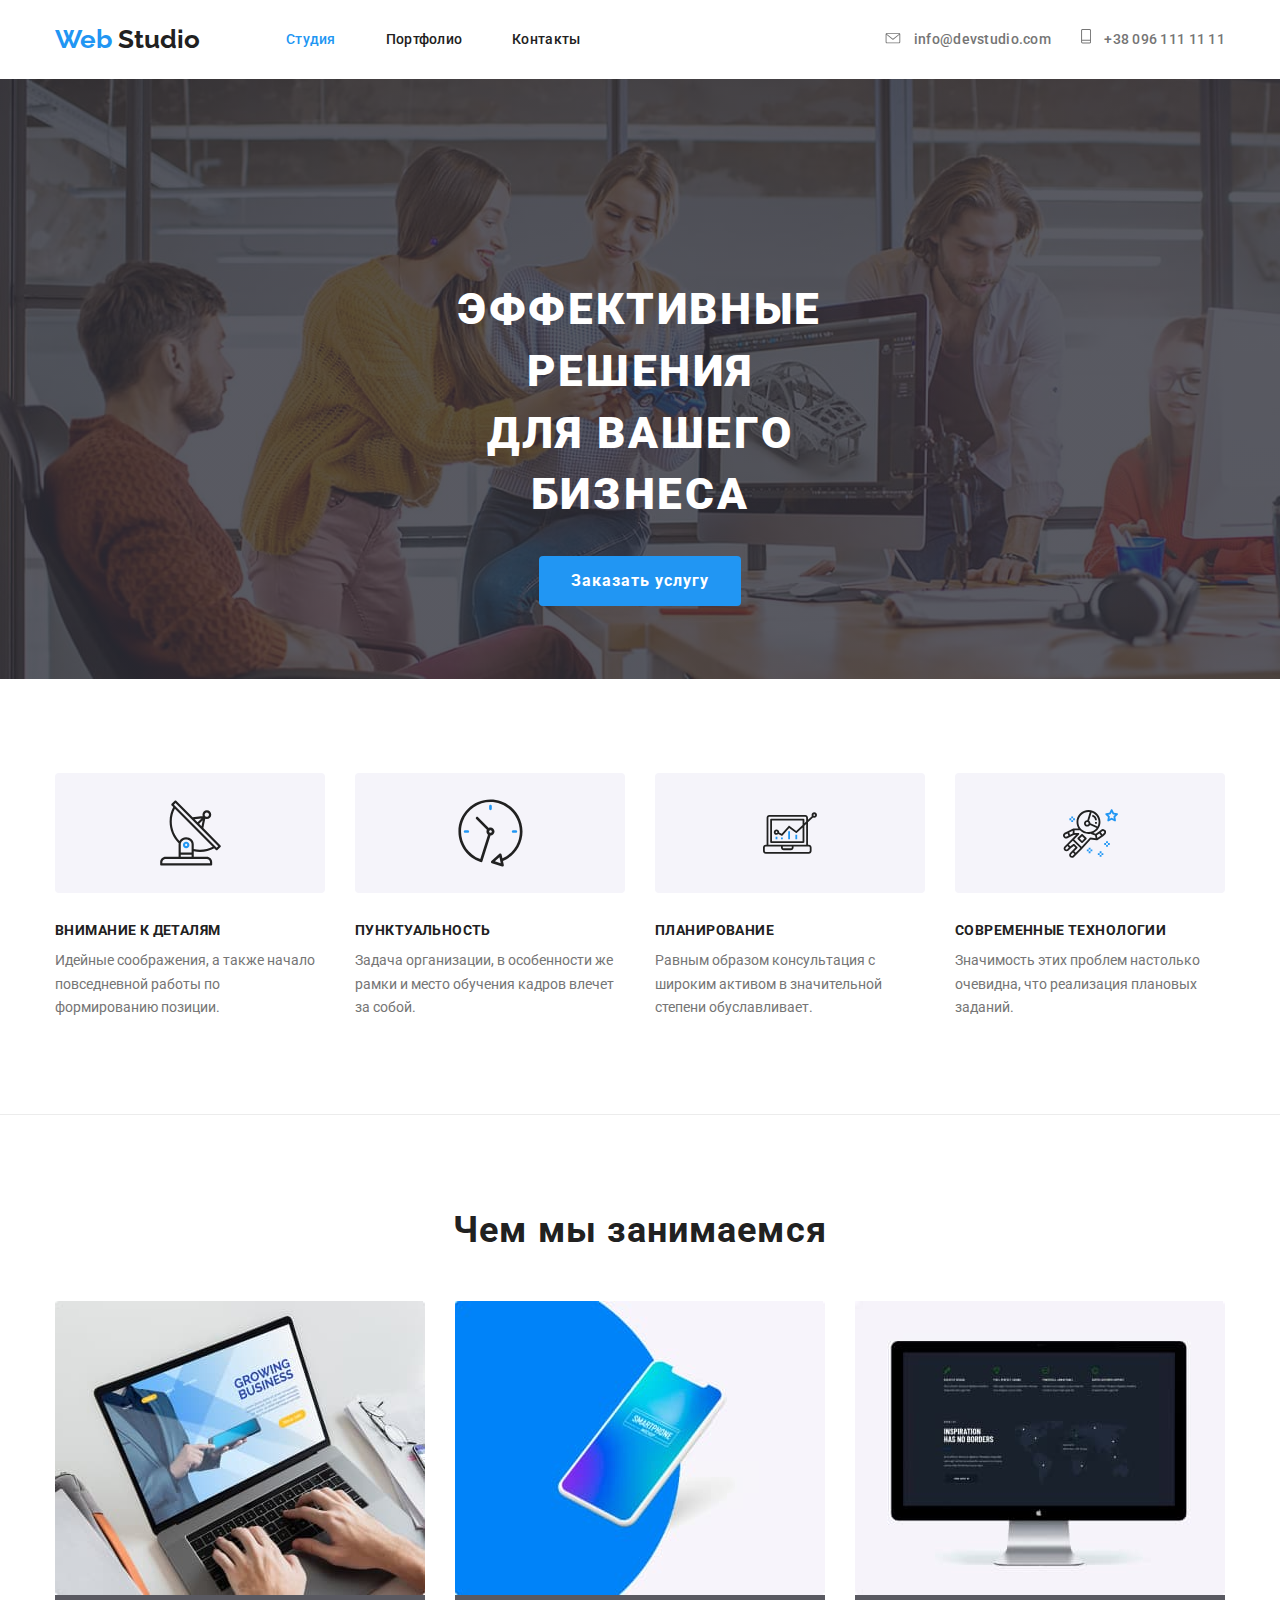
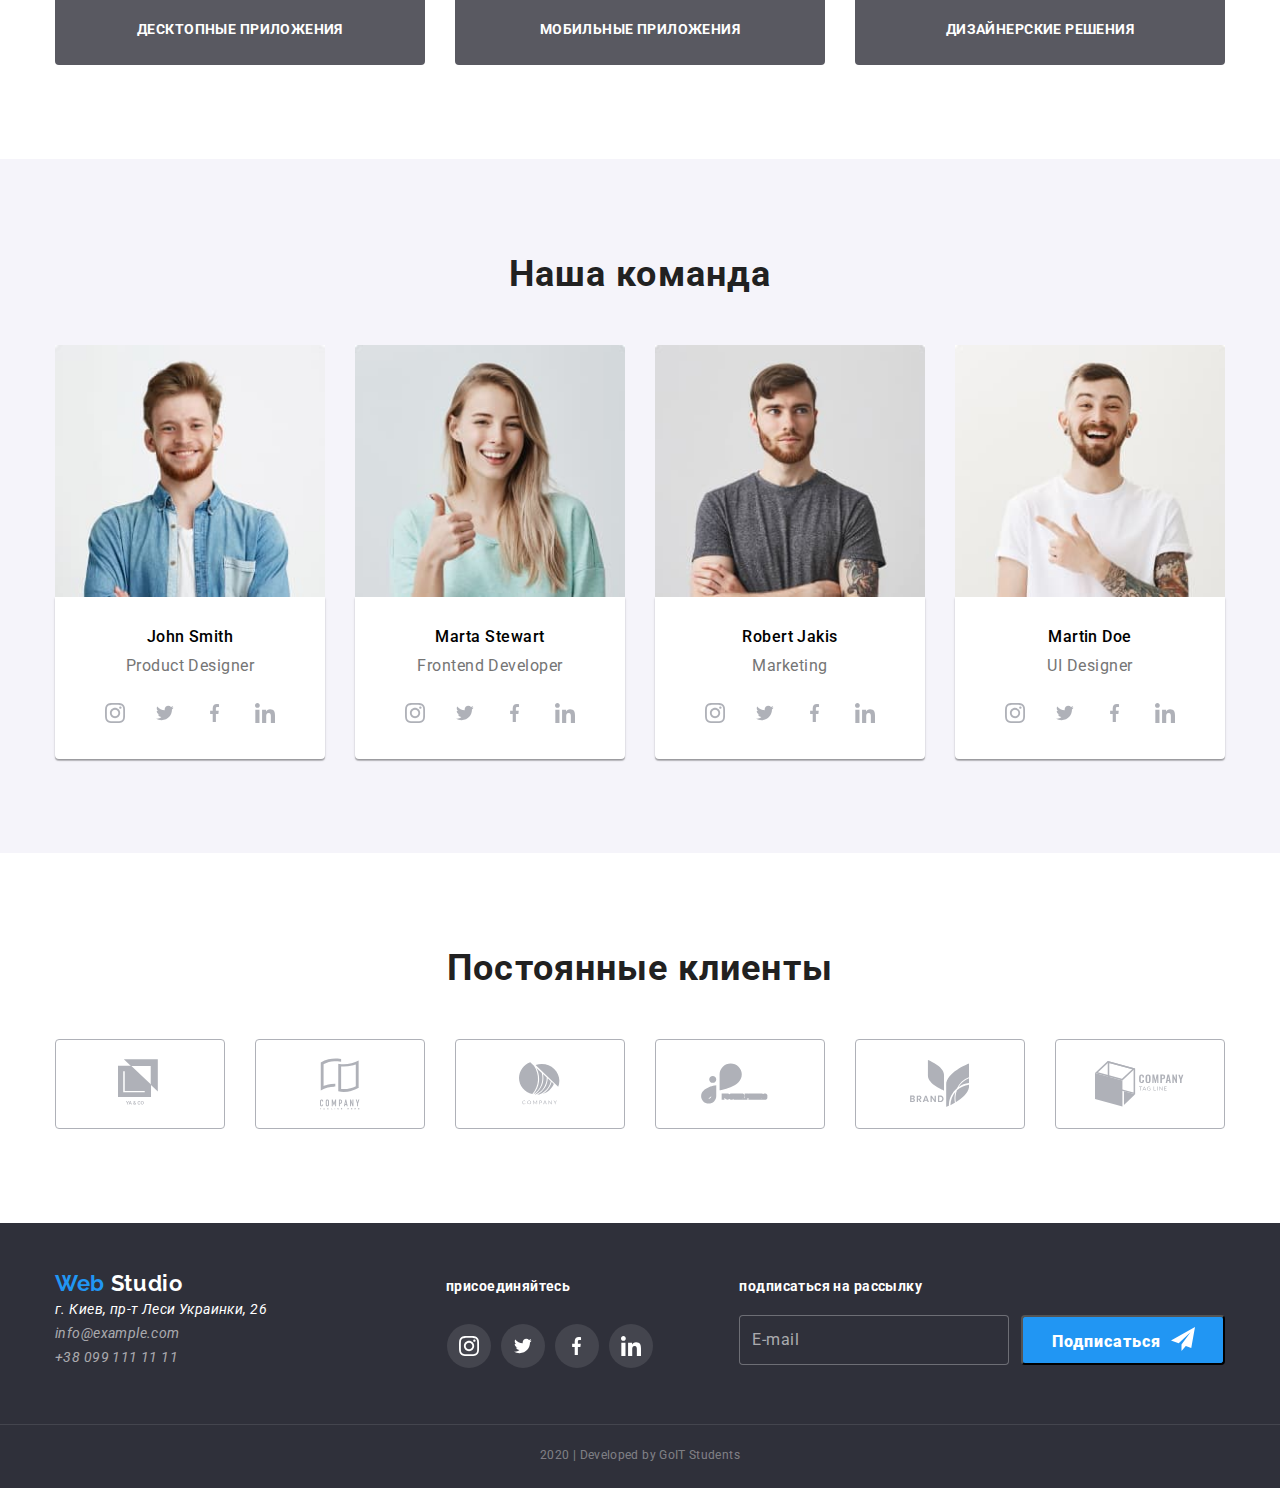
==== commit 9237ca57: "customers" ====
--- a/index.html
+++ b/index.html
@@ -304,7 +304,7 @@
           <h2 class="section-title">Постоянные клиенты</h2>
           <ul class="customers">
             <li class="list element">
-              <a class="logotype" href="">
+              <a class="link" href="">
                 <svg class="icon-logo-1 color" aria-label="кампания">
                   <use href="./images/sprite.svg#icon-logo-1"></use>
                 </svg>
@@ -312,7 +312,7 @@
             </li>
 
             <li class="list element">
-              <a class="logotype" href="">
+              <a class="link" href="">
                 <svg class="icon-logo-2 color" aria-label="кампания">
                   <use href="./images/sprite.svg#icon-logo-2"></use>
                 </svg>
@@ -320,28 +320,28 @@
             </li>
 
             <li class="list element">
-              <a class="logotype" href="">
+              <a class="link" href="">
                 <svg class="icon-logo-3 color" aria-label="кампания">
                   <use href="./images/sprite.svg#icon-logo-3"></use>
                 </svg>
               </a>
             </li>
             <li class="list element">
-              <a class="logotype" href="">
+              <a class="link" href="">
                 <svg class="icon-logo-4 color" aria-label="кампания">
                   <use href="./images/sprite.svg#icon-logo-4"></use>
                 </svg>
               </a>
             </li>
             <li class="list element">
-              <a class="logotype" href="">
+              <a class="link" href="">
                 <svg class="icon-logo-5 color" aria-label="кампания">
                   <use href="./images/sprite.svg#icon-logo-5"></use>
                 </svg>
               </a>
             </li>
             <li class="list element">
-              <a class="logotype" href="">
+              <a class="link" href="">
                 <svg class="icon-logo-6 color" aria-label="кампания">
                   <use href="./images/sprite.svg#icon-logo-6"></use>
                 </svg>
--- a/css/styles.css
+++ b/css/styles.css
@@ -469,42 +469,37 @@
   padding-left: 0;
 }
 
-.customers > .element {
+.customers .element {
   width: calc((100% - 150px) / 6);
   display: flex;
   height: 90px;
+  border: 1px solid #afb1b8;
+  border-radius: 4px;
+  fill: #afb1b8;
+}
+
+.customers .element + .element {
+  margin-left: 30px;
+}
+
+.customers .element:hover,
+.customers .element:focus {
+  fill: var(--acent-color);
+  border: 1px solid var(--acent-color);
+}
+
+.customers .link {
+  width: 100%;
+  height: 100%;
+  display: flex;
   justify-content: center;
   align-items: center;
-  border: 1px solid #afb1b8;
-  border-radius: 4px;
-}
-
-.customers > .element:hover,
-.customers > .element:focus {
-  border: 1px solid var(--acent-color);
-}
-
-.customers .element + .element {
-  margin-left: 30px;
-}
-
-.logotype {
-  display: block;
-}
-
-.logotype .color {
-  fill: #afb1b8;
-}
-
-.logotype .color:hover,
-.logotype .color:focus {
-  fill: var(--acent-color);
+  fill: inherit;
 }
 
 .icon-logo-1 {
   width: 44px;
   height: 49px;
-  fill: #afb1b8;
 }
 
 .icon-logo-2 {
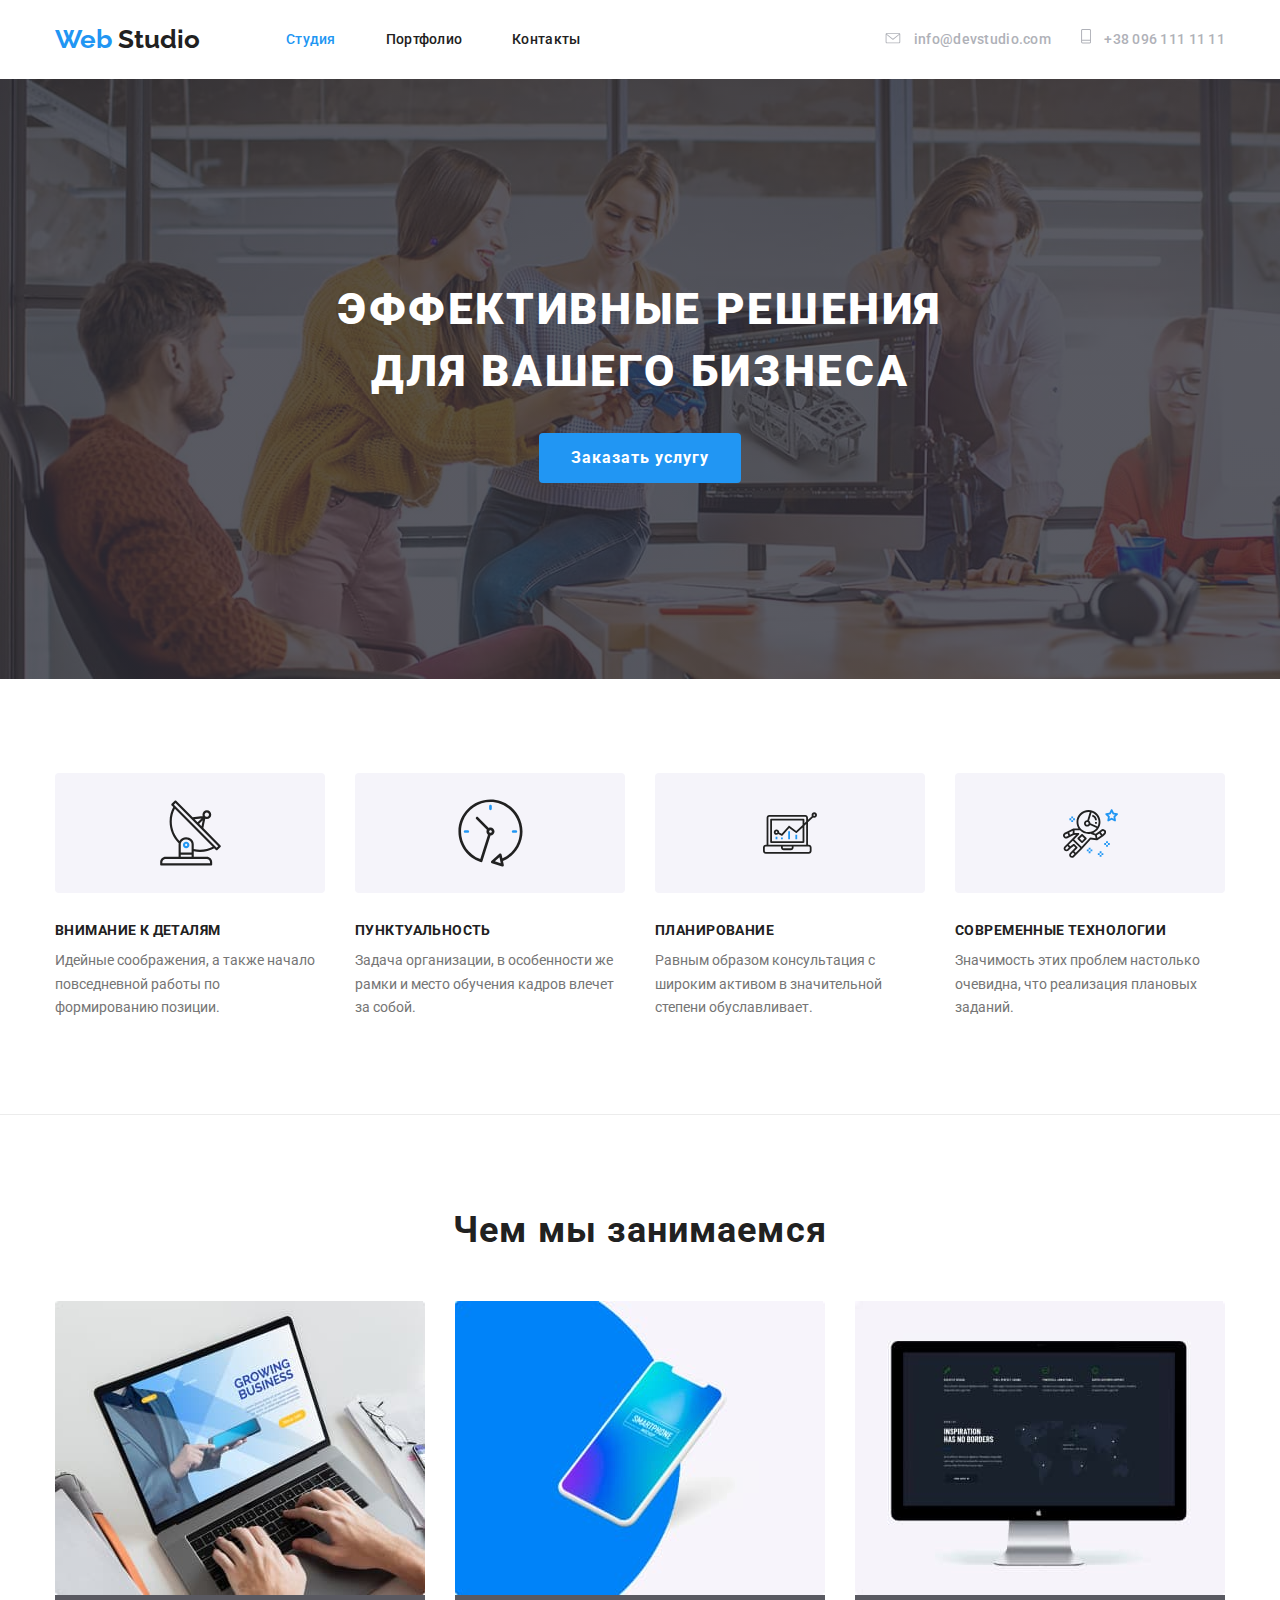
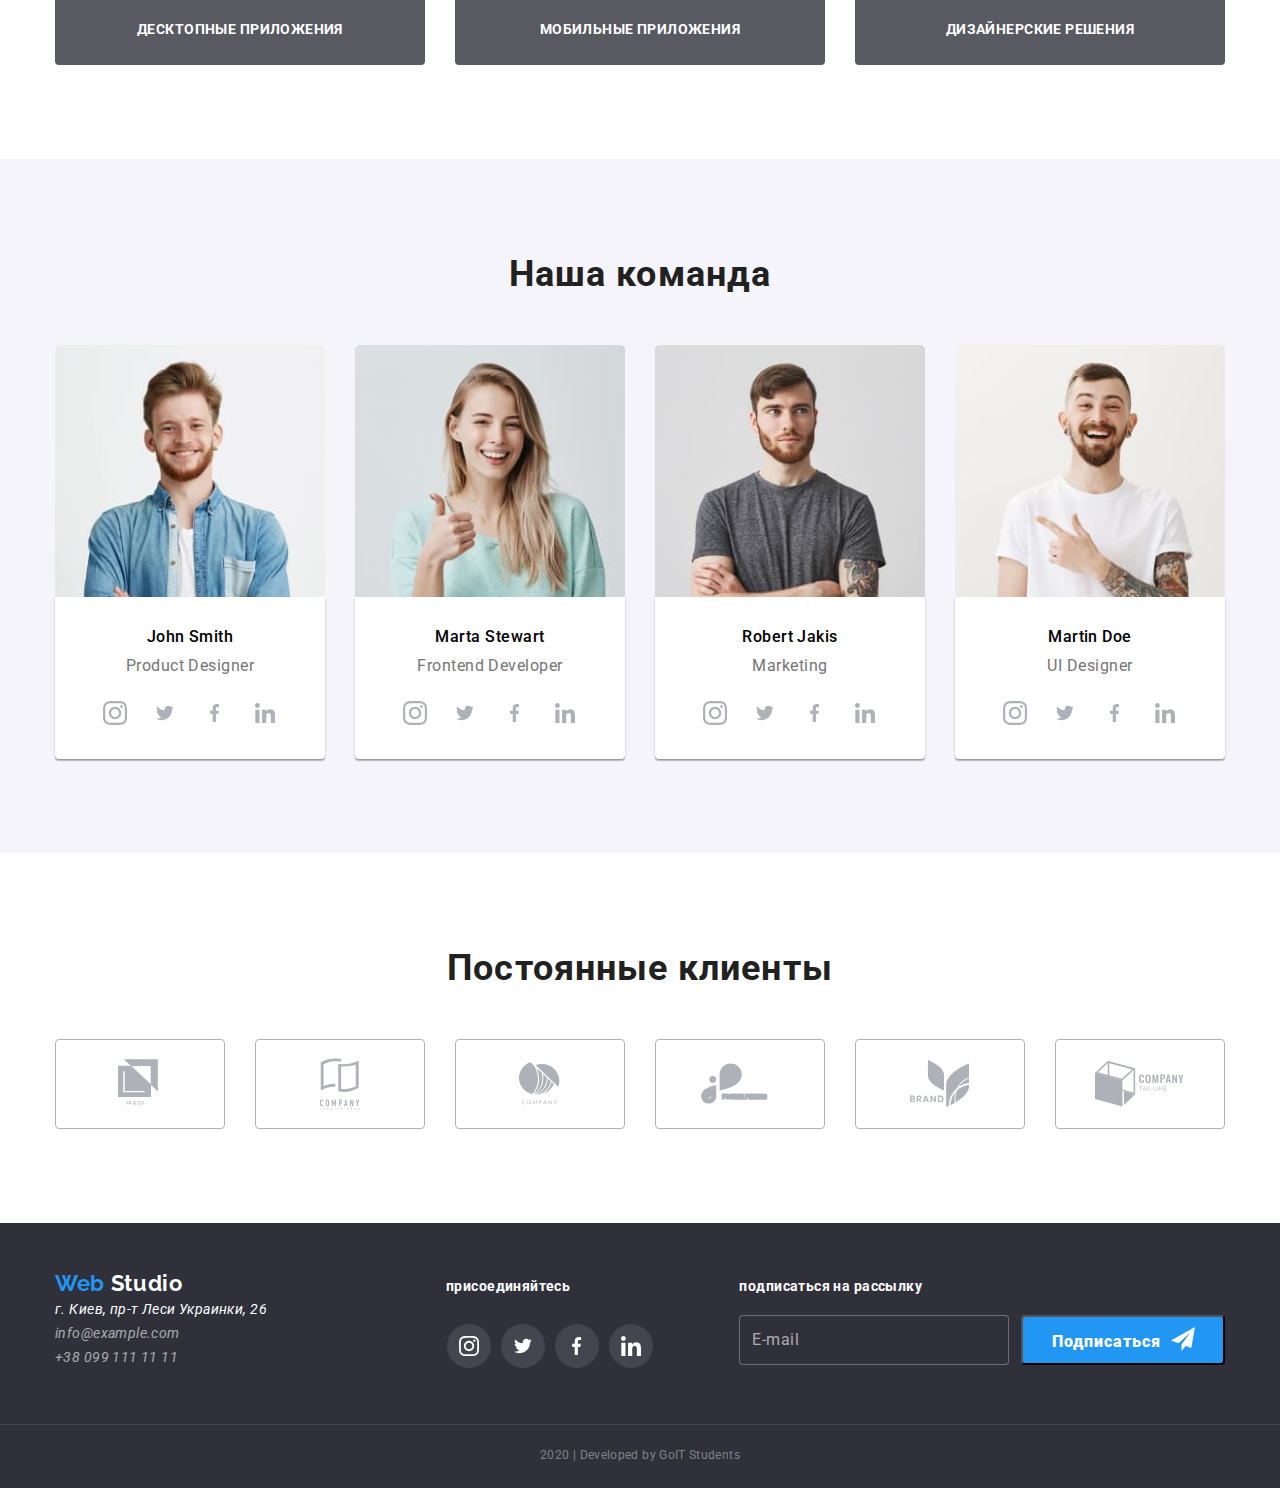
==== commit 58d616d1: "ok" ====
--- a/index.html
+++ b/index.html
@@ -41,6 +41,7 @@
               info@devstudio.com</a
             >
           </li>
+
           <li class="list phone">
             <a class="link" href="tel:+380961111111">
               <svg class="icon-phone color" aria-label="телефон">
--- a/css/styles.css
+++ b/css/styles.css
@@ -156,8 +156,9 @@
   margin-left: 30px;
 }
 
-.contact .color {
-  fill: #757575;
+.contact .list {
+  color: var(--primary-social-color);
+  fill: var(--primary-social-color);
 }
 
 .icon-post {
@@ -177,16 +178,12 @@
   font-size: 14px;
   line-height: 1.1;
   letter-spacing: 0.02em;
-  color: var(--primary-text-coor);
-}
-
-.page-header .contact .link:hover,
-.page-header .contact .link:focus {
+  color: inherit;
+}
+
+.page-header .contact .list:hover,
+.page-header .contact .list:focus {
   color: var(--acent-color);
-}
-
-.contact .color:hover,
-.contact .color:focus {
   fill: var(--acent-color);
 }
 
@@ -195,9 +192,7 @@
 /*  HERO  */
 .hero {
   padding-top: 200px;
-  padding-right: 452px;
   padding-bottom: 200px;
-  padding-left: 452px;
   text-align: center;
   display: block;
   max-width: 1600px;
@@ -423,8 +418,10 @@
   padding-left: 0;
 }
 
-.team-social .color {
+.team-social .list {
+  background-color: var(--background-first);
   fill: var(--primary-social-color);
+  border-radius: 50%;
 }
 
 .team .link {
@@ -433,17 +430,31 @@
   align-items: center;
   width: 44px;
   height: 44px;
-  border-radius: 50%;
-  color: var(--primary-social-color);
-}
-
-.team-social .color:hover,
-.team-social .color:focus {
+}
+
+.team-social .icon-instagram {
+  width: 24px;
+  height: 24px;
+}
+
+.team-social .icon-twitter {
+  width: 20px;
+  height: 16px;
+}
+
+.team-social .icon-facebook {
+  width: 10px;
+  height: 20px;
+}
+
+.team-social .icon-linkedin {
+  width: 20px;
+  height: 20px;
+}
+
+.team-social .list:hover,
+.team-social .list:focus {
   fill: var(--background-first);
-}
-
-.team-social .link:hover,
-.team-social .link:focus {
   background-color: var(--acent-color);
 }
 
@@ -473,9 +484,9 @@
   width: calc((100% - 150px) / 6);
   display: flex;
   height: 90px;
-  border: 1px solid #afb1b8;
+  border: 1px solid var(--primary-social-color);
   border-radius: 4px;
-  fill: #afb1b8;
+  fill: var(--primary-social-color);
 }
 
 .customers .element + .element {
@@ -494,7 +505,6 @@
   display: flex;
   justify-content: center;
   align-items: center;
-  fill: inherit;
 }
 
 .icon-logo-1 {
@@ -627,25 +637,25 @@
   background-color: var(--acent-color);
 }
 
-.icon-instagram {
+.foot-seti .icon-instagram {
   width: 20px;
   height: 20px;
   fill: var(--background-first);
 }
 
-.icon-twitter {
+.foot-seti .icon-twitter {
   width: 20px;
   height: 16px;
   fill: var(--background-first);
 }
 
-.icon-facebook {
+.foot-seti .icon-facebook {
   width: 10px;
   height: 20px;
   fill: var(--background-first);
 }
 
-.icon-linkedin {
+.foot-seti .icon-linkedin {
   width: 20px;
   height: 20px;
   fill: var(--background-first);
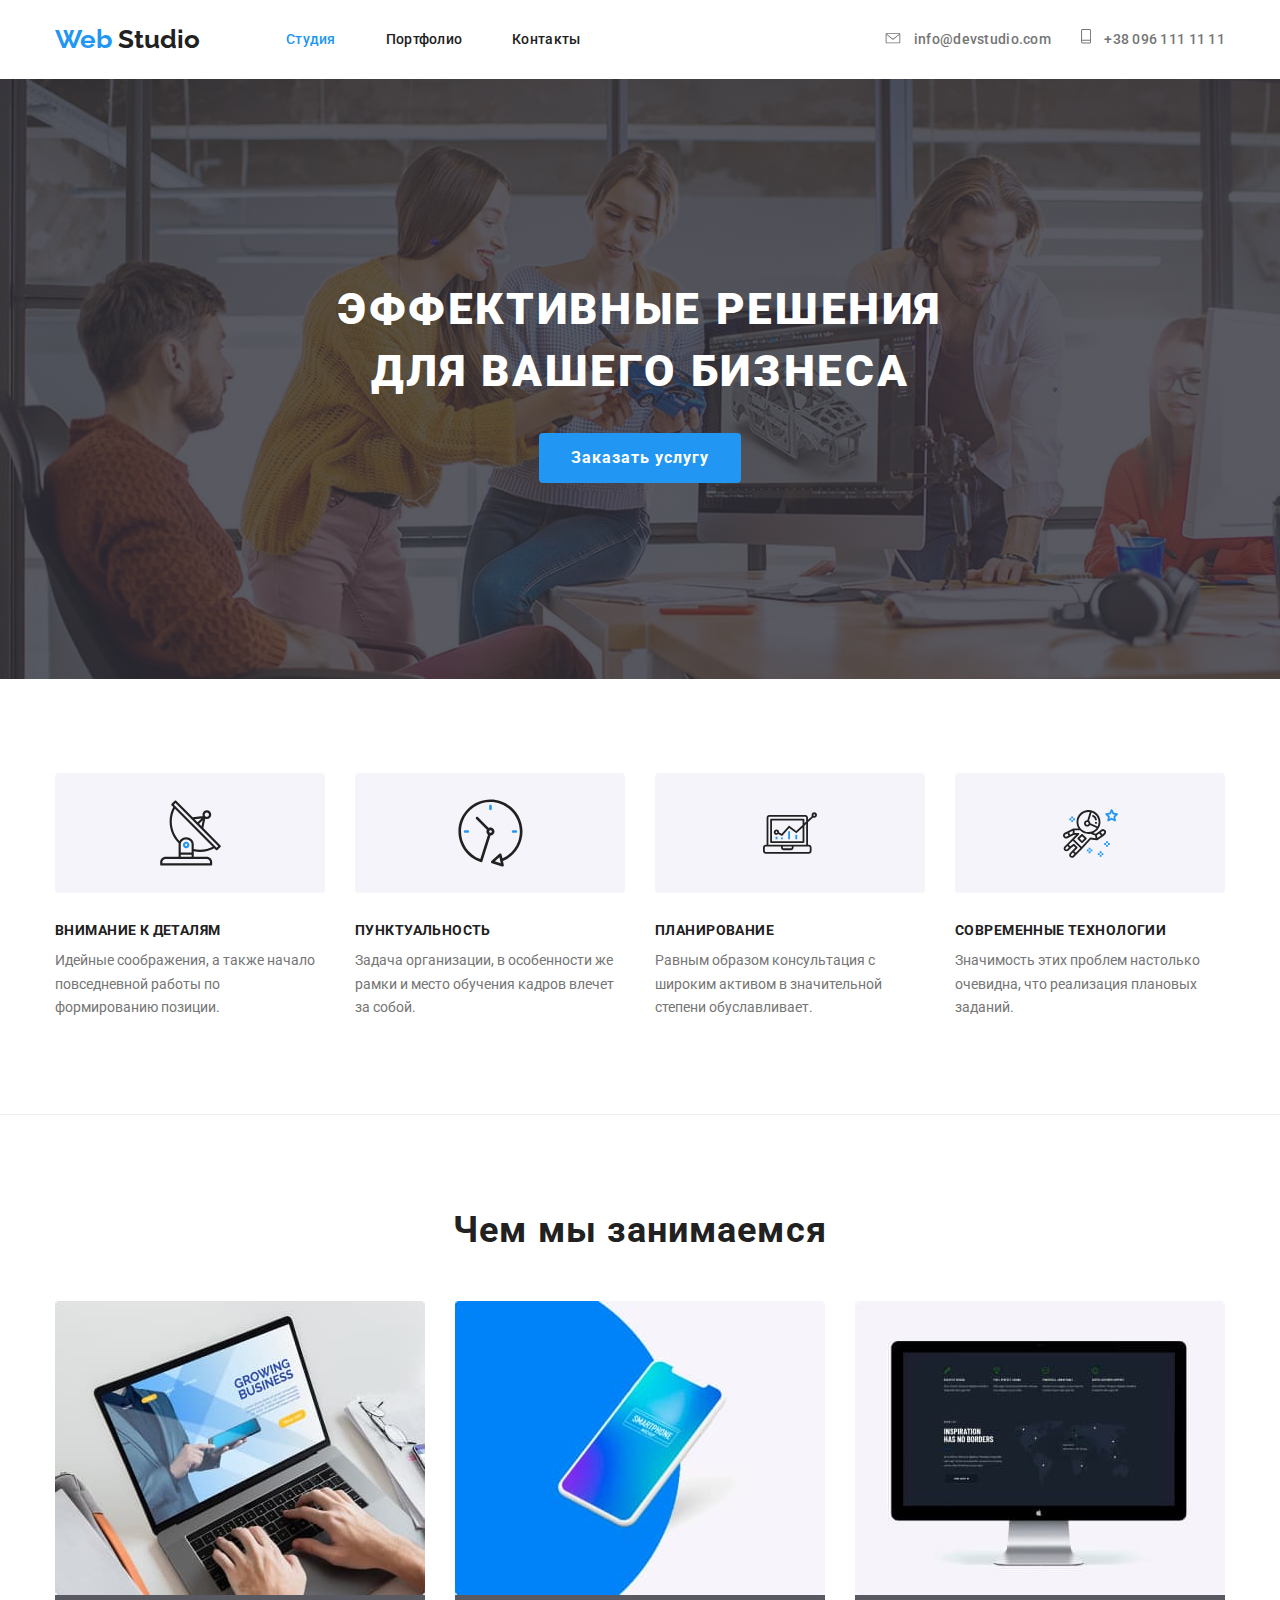
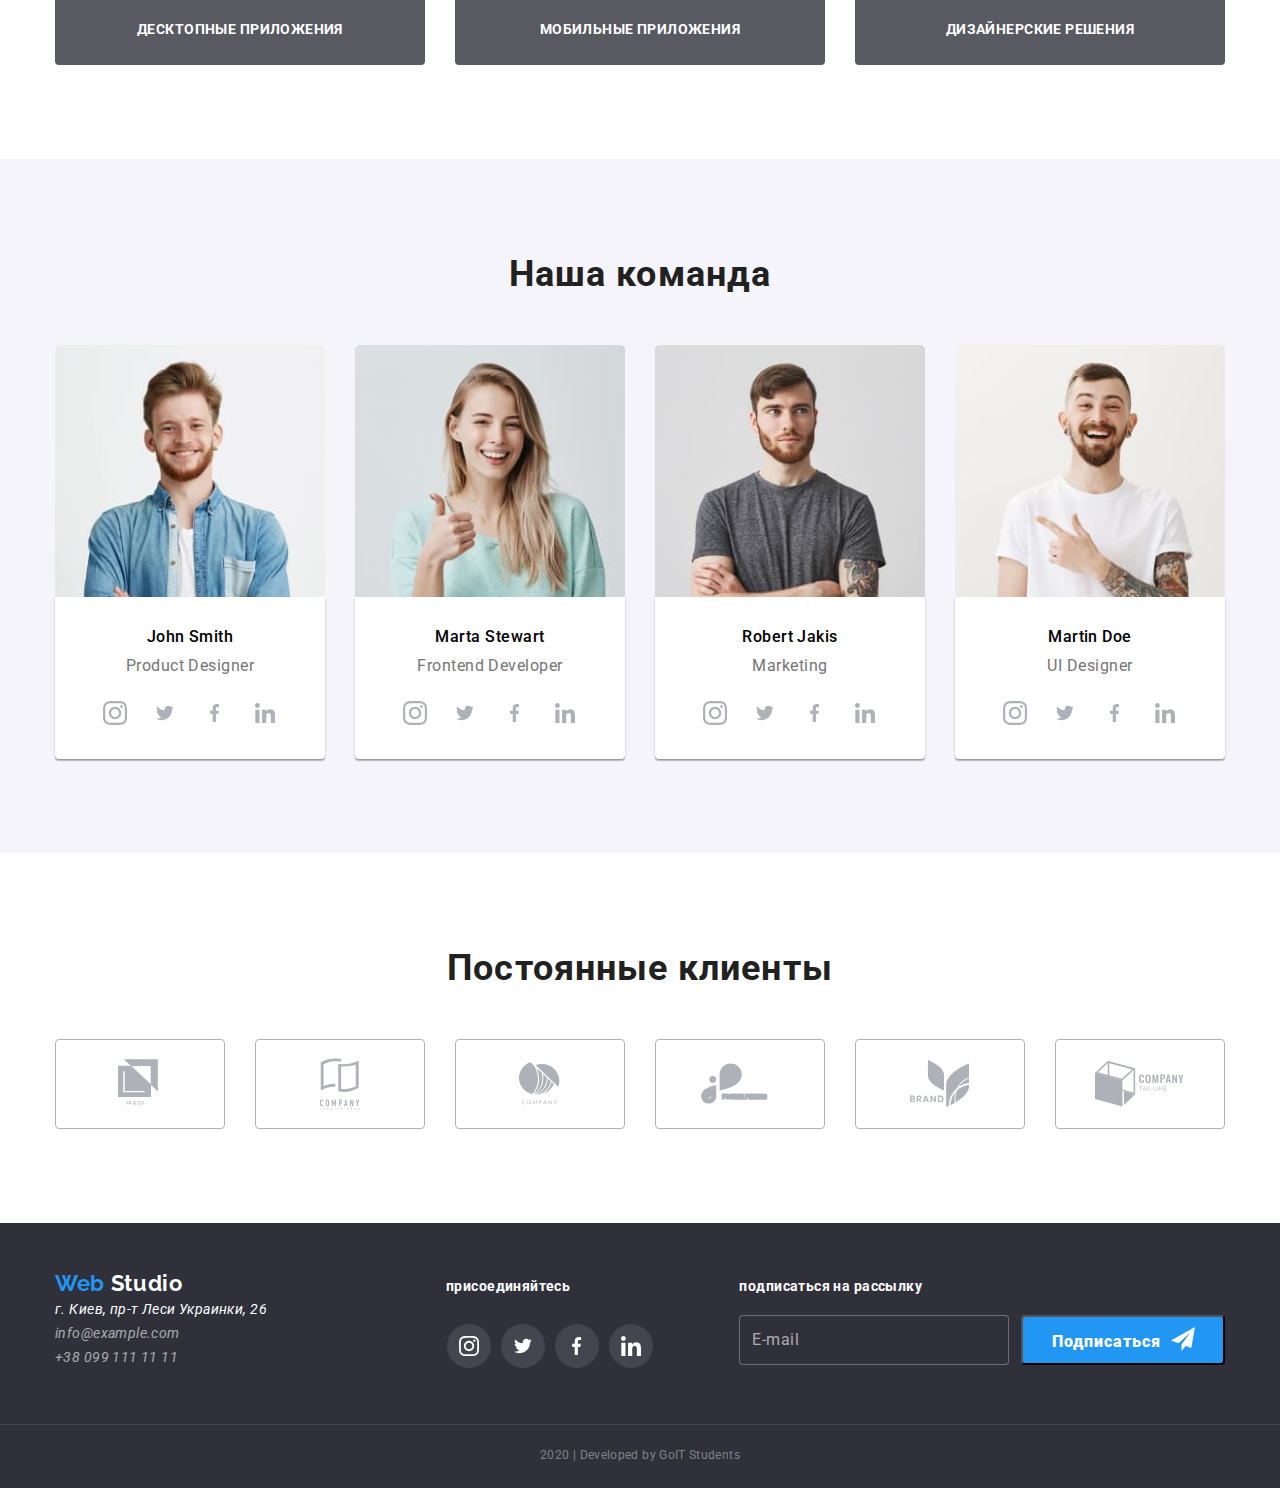
==== commit 4cd27344: "contact" ====
--- a/index.html
+++ b/index.html
@@ -35,7 +35,7 @@
         <ul class="contact">
           <li class="list post">
             <a class="link" href="mailto:info@devstudio.com">
-              <svg class="icon-post color" aria-label="почта">
+              <svg class="icon-post" aria-label="почта">
                 <use href="./images/sprite.svg#icon-envelope"></use>
               </svg>
               info@devstudio.com</a
@@ -44,7 +44,7 @@
 
           <li class="list phone">
             <a class="link" href="tel:+380961111111">
-              <svg class="icon-phone color" aria-label="телефон">
+              <svg class="icon-phone" aria-label="телефон">
                 <use href="./images/sprite.svg#icon-phone"></use>
               </svg>
               +38 096 111 11 11</a
--- a/css/styles.css
+++ b/css/styles.css
@@ -156,21 +156,18 @@
   margin-left: 30px;
 }
 
-.contact .list {
-  color: var(--primary-social-color);
-  fill: var(--primary-social-color);
-}
-
 .icon-post {
   width: 16px;
   height: 11px;
   margin-right: 10px;
+  fill: var(--primary-text-coor);
 }
 
 .icon-phone {
   width: 10px;
   height: 15px;
   margin-right: 10px;
+  fill: var(--primary-text-coor);
 }
 
 .contact .link {
@@ -178,11 +175,11 @@
   font-size: 14px;
   line-height: 1.1;
   letter-spacing: 0.02em;
-  color: inherit;
-}
-
-.page-header .contact .list:hover,
-.page-header .contact .list:focus {
+  color: var(--primary-text-coor);
+}
+
+.page-header .contact > .list:hover,
+.page-header .contact > .list:focus {
   color: var(--acent-color);
   fill: var(--acent-color);
 }
